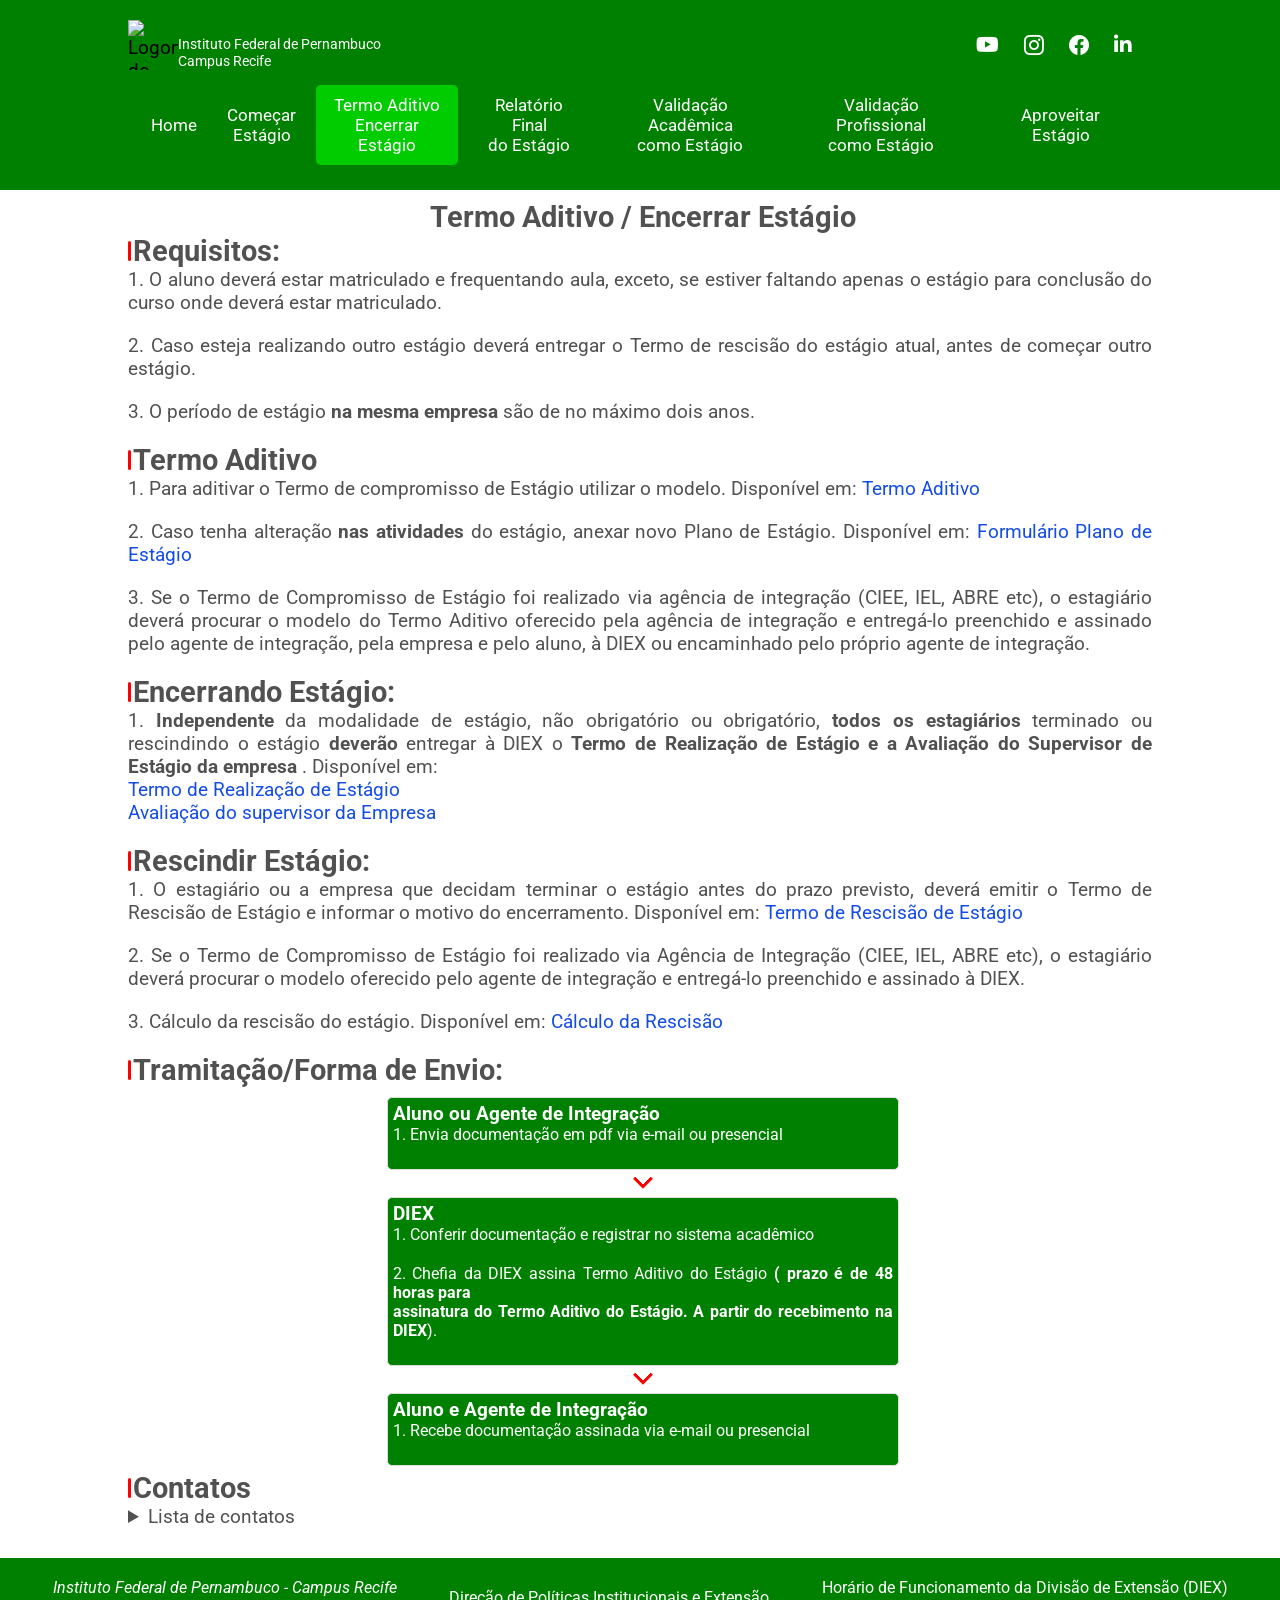
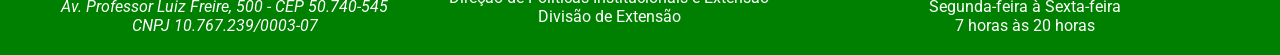
==== aditivoEncerrar.html @ e8be3b4d "atualizarArquivos09-11-2024" ====
<!DOCTYPE html>
<html lang="pt-br">

<head>
  <meta charset="UTF-8">
  <meta name="viewport" content="width=device-width, initial-scale=1.0">
  <title>aditivar/Encerrar Estágio</title>
  <link rel="stylesheet" href="https://cdnjs.cloudflare.com/ajax/libs/font-awesome/6.5.1/css/all.min.css"
        integrity="sha512-DTOQO9RWCH3ppGqcWaEA1BIZOC6xxalwEsw9c2QQeAIftl+Vegovlnee1c9QX4TctnWMn13TZye+giMm8e2LwA=="
        crossorigin="anonymous" referrerpolicy="no-referrer">
  <link rel="stylesheet" href="https://cdn.jsdelivr.net/npm/bootstrap-icons@1.11.3/font/bootstrap-icons.min.css">
  <link rel="stylesheet" href="assets/css/aditivarEncerrarEstagio.css">
</head>

<body>
  <header>
    <div class="header-logo">
      <div id="logo">
        <div class="logo-img">
          <img src="assets/imagens/Logo-ifpe4.png" alt="Logomarca do IFPE-campus Recife">
          <div>
            <p>Instituto Federal de Pernambuco <br>Campus Recife</p>
          </div>
        </div>
        <div class="btn-social">
          <a href="https://www.youtube.com/@CanalIFPE" target="_blank"><i class="fa-brands fa-youtube"></i></a>
          <a href="https://www.instagram.com/ifpeoficial/" target="_blank"><i class="bi bi-instagram"></i></a>
                    <a href="https://www.facebook.com/IFPEoficial/" target="_blank"><i class="bi bi-facebook"></i></a>
                    <a href="https://br.linkedin.com/school/ifpe-campus-recife/" target="_blank"><i class="fa-brands fa-linkedin-in"></i></a>
        </div>
      </div>
      <nav class="nav-bar">
        <ul class="nav-menu">
          <li class="nav-item"><a class="nav-link" href="index.html" target="_blank">Home</a></li>
          <li class="nav-item"><a class="nav-link" href="comecar.html" target="_blank">Começar <br> Estágio</a></li>
          <li class="nav-item"><a class="nav-link active" href="aditivoEncerrar.html" target="_blank">Termo Aditivo <br>Encerrar
              Estágio</a></li>
          <li class="nav-item"><a class="nav-link" href="relatorioFinalEstagio.html" target="_blank">Relatório 
               Final <br> do Estágio</a></li>
          <li class="nav-item"><a class="nav-link" href="validacaoAcademica.html" target="_blank">Validação
              Acadêmica<br>como Estágio</a></li>
          <li class="nav-item"><a class="nav-link" href="validacaoProfissional.html" target="_blank">Validação
              Profissional <br> como Estágio</a></li>
          <li class="nav-item"><a class="nav-link" href="aproveitarEstagio.html" target="_blank">Aproveitar Estágio</a></li>
        </ul>
        <div class="hamburguer">
          <span class="bar"></span>
          <span class="bar"></span>
          <span class="bar"></span>
        </div>
      </nav>
    </div>
  </header>
  <main id="titulos">
    <section>
      <h1>Termo Aditivo / Encerrar Estágio</h1>
      <h2>Requisitos:</h2>
      <ol>
        <li>O aluno deverá estar matriculado e frequentando aula, exceto, se estiver faltando apenas o estágio para
          conclusão do curso onde deverá estar matriculado.</li>        
        </li>
        <li>Caso esteja realizando outro estágio deverá entregar o Termo de rescisão do estágio atual, antes de começar outro estágio.</li>
        <li>O período de estágio <b>na mesma empresa</b> são de no máximo dois anos.</li>
      </ol>
      <h2>Termo Aditivo</h2>
      <ol>
        <li>Para aditivar o Termo de compromisso de Estágio utilizar o modelo. Disponível em: <a
          href="assets/formularios/termoAditivo.docx" target="_blank">Termo Aditivo</a></li>
      <li>Caso tenha alteração <b>nas atividades</b> do estágio, anexar novo Plano de Estágio. Disponível em:
        <a href="assets/formularios/plano_atividades.docm">Formulário Plano de Estágio</a>
      </li>
      <li>Se o Termo de Compromisso de Estágio foi realizado via agência de integração (CIEE, IEL, ABRE etc), o
        estagiário deverá procurar o modelo do Termo Aditivo oferecido pela agência de integração e entregá-lo preenchido e assinado pelo agente de integração, pela empresa e pelo aluno, à
        DIEX
        ou encaminhado pelo próprio agente de integração.
      </ol>
      <h2>Encerrando Estágio:</h2>
      <ol>
        <li> <b>Independente</b> da modalidade de estágio, não obrigatório ou obrigatório, <b>todos os estagiários</b>
          terminado ou rescindindo o estágio <b>deverão</b> entregar à DIEX o <b>
            Termo de Realização de Estágio e a
            Avaliação do Supervisor de Estágio da
            empresa
          </b>. Disponível em:
          <p>
            <a class="altLinha" href="assets/formularios/termoRealizacaoEstagio_Dez2023.docm" target="_blank">
              Termo de Realização de
              Estágio
            </a>
          </p>
          <p>
            <a class="altLinha" href="assets/formularios/avaliaçãoDoSupervisorDaEmpresa.docx" target="_blank">
              Avaliação
              do supervisor da Empresa
            </a>
          </p>
        </li>
      </ol>
      <h2>Rescindir Estágio:</h2>
      <ol>
        <li>O estagiário ou a empresa que decidam terminar o estágio antes do prazo previsto, deverá emitir o Termo de
          Rescisão de Estágio e informar o motivo do encerramento. Disponível em: <a
            href="assets/formularios/termoRescisaoEstagio.docx" target="_blank">Termo de Rescisão de
            Estágio</a>
        </li>
        <li>Se o Termo de Compromisso de Estágio foi realizado via Agência de Integração (CIEE, IEL, ABRE etc), o
          estagiário deverá procurar o modelo oferecido pelo agente de integração e entregá-lo preenchido e assinado à DIEX.</li>
        <li>Cálculo da rescisão do estágio. Disponível em: <a
            href="assets/textos/legislacao/calculoRescisãoEstagiário.pdf" target="_blank">Cálculo da Rescisão</a></li>
      </ol>
      <h2>Tramitação/Forma de Envio:</h2>
      <div class="titulo-tramitacao">
        <div class="aluno">
          <h3>Aluno ou Agente de Integração</h3>
          <ol>
            <li>Envia documentação em pdf via e-mail ou presencial</li>
          </ol>
        </div>
        <div class="seta"></div>
        <div class="diex">
          <h3>DIEX</h3>
          <ol>
            <li>Conferir documentação e registrar no sistema acadêmico</li>
            <li>Chefia da DIEX assina Termo Aditivo do Estágio<strong> ( prazo é de 48 horas  para <br> assinatura do Termo Aditivo do Estágio. A partir do recebimento na DIEX</strong>).
            </li> 
          </ol>
        </div>
        <div class="seta"></div>
        <div class="aluno">
          <h3>Aluno e Agente de Integração</h3>
          <ol>
            <li>Recebe documentação assinada via e-mail ou presencial</li>
          </ol>
        </div>
      </div>
      <div class="contato">
        <h2>Contatos</h2>
        <details>
          <summary class="lista-contato">Lista de contatos</summary>
          <p>Direção Geral do Campus Recife (DGCR) | (81)2125-1619 | dgcr@recife.ifpe.edu.br</p>
          <p>Direção de Políticas Institucionais e Extensão (DPI) | (81)2125-1692 | dpi@recife.ifpe.edu.br</p>
          <p>Divisão de Extensão (DIEX) | (81)2125-1692 | diex@recife.ifpe.edu.br</p>
          <p>Direção de Ensino (DEN) | (81)2121-1710 | den@recife.ifpe.edu.br</p>
          <p>Departamento Acadêmico dos Cursos Superiores (DACS) | (81)2121-1706 | dacs@recife.ifpe.edu.br</p>
          <p>Departamento Acadêmico dos Cursos Técnicos (DACT) | (81)2121-1712 | dact@recife.ifpe.edu.br</p>
          <p>Departamento Geral de Controle Acadêmico (DGCA) | (81)2121-1737 | dgca@recife.ifpe.edu.br</p>
          <p>Diplomação Cursos Superiores (DIPS) | (81)2125-1737 | diplomacao.superior@recife.ifpe.edu.br</p>
          <p>Diplomação Cursos Técnicos (DIPT) | (81)2125-1737 | diplomacao.tecnico@recife.ifpe.edu.br</p>
          <p>Biblioteca (CBIB) | (81) 2125-1652 | cbib@recife.ifpe.edu.br</p>
        </details>
      </div>
    </section>
  </main>
  <footer>
    <address>
      <p>Instituto Federal de Pernambuco - Campus Recife</p> 
      <p>Av. Professor Luiz Freire, 500 - CEP 50.740-545</p>
      <p>CNPJ 10.767.239/0003-07</p>
    </address>
    <div>
      <p>Direção de Políticas Institucionais e Extensão</p> 
      <p>Divisão de Extensão</p>
    </div>
    <div>
      <p>Horário de Funcionamento da Divisão de Extensão (DIEX)</p>
      <p>Segunda-feira à Sexta-feira</p>
      <p>7 horas às 20 horas</p>
    </div>
  </footer>
  <script src="assets/js/script.js"></script>
</body>

</html>
---- assets/css/aditivarEncerrarEstagio.css ----
@import url('https://fonts.googleapis.com/css2?family=Roboto:ital,wght@0,100;0,300;0,400;0,700;1,100;1,300&display=swap');

* {
  margin: 0;
  padding: 0;
  box-sizing: border-box;
}

:root {
  --cor-verde-header-tramit-footer: rgb(0, 128, 0);
  --cor-verde-hover: #00cc00;
  --cor-branco: #fff;
  --cor-cinza-nav: #f2f2f2;
  --cor-preto: #191013;
  --cor-preto-claro: #515151;
  --cor-vermelho: #ff0000;
  --cor-azul: #144ce7;
}

html {
  font-size: 62,5%;
}

body {
  font-family: "Roboto", sans-serif;
  min-height: 100vh;
  display: flex;
  flex-direction: column;
  align-items: center;
  justify-content: center;
  font-size: 1.2rem;
}

#logo {
  display: flex;
  align-items: center;
  justify-content: space-between;
  margin: 0 auto;
  padding: 10px 10px 0 0;
  width: 80%;
}

.logo-img {
  display: flex;
  justify-content: center;
  align-items: flex-end;
}

.logo-img img {
  width: 50px;
  height: 50px;
}

.logo-img p {
  display: block;
  color: var(--cor-branco);
  justify-content: flex-end;
  align-items: flex-end;
  font-size: 0.9rem;
}

.btn-social a {
  width: 40px;
  height: 40px;
  font-size: 20px;
  border-radius: 50%;
  margin: 10px;
  background-color: transparent;
  border: none;
  cursor: pointer;
  color: var(--cor-branco);
}

header {
  align-items: center;
  background-color: var(--cor-verde-header-tramit-footer);
  display: block;
  justify-content: center;
  top: 0;
  position: fixed;
  margin: 0 auto;
  padding: 10px 0px;
  width: 100%;
  z-index: 999;
}

.nav-bar {
  display: block;
  justify-content: center;
  align-items: center;
  padding: 10px 10px;
  width: 100%;
}

.nav-menu {
  display: flex;
  justify-content: center;
  align-items: center;
  width: 80%;
  margin: 0 auto; 
}

.nav-item {
  display: block;
  justify-content: center;
  align-items: center;
  padding: 5px 5px;
  color: var(--cor-branco);
  cursor: pointer;
}

.nav-item a {
  display: block;
  border-radius: 5px;
  padding: 10px;
  text-decoration: none;
  color: var(--cor-branco);
  transition: all 0.9s ease;
  font-weight: 400;
  text-align: center;
  font-size: 0.9em;
}

.nav-link:hover {
  color: var(--cor-branco);
  background-color: var(--cor-verde-hover);
}

nav ul li a.active {
  background-color: var(--cor-verde-hover);
  color: var(--cor-branco)
}

.hamburguer {
  display: none;
}

.bar {
  display: block;
  width: 25px;
  height: 3px;
  margin: 5px auto;
  -webkit-transition: all 0.3s ease-in-out;
  transition: all 0.3s ease-in-out;
  background-color: white;
}

main {
  display: block;
  justify-content: center;
  align-items: center;
  width: 80%;
  color: var(--cor-preto-claro);
}

h1 {
  text-align: center;
  margin-top: 160px;
}

h1, 
h2 {
  color: var(--cor-preto-claro);
  position:relative;
  margin-left: 5px;
}

#titulos {
  display: flex;
  flex-direction: column;
  justify-content: center;
  margin: 0 auto;
  min-height: 100vh;
  width: 80%;
  padding-top: 30px;
}

#titulos a {
  color: var(--cor-azul);
  text-decoration: none;
}

#titulos a:hover {
  text-decoration: underline;
}

#titulos li {
  list-style-position: inside;
  margin-bottom: 20px;
  text-align: justify; 
}

h2::before {
  align-items: center;
  background: var(--cor-vermelho);
  border-radius: 5px;
  content: " ";
  height: 20px;
  left: -5px;
  position: absolute;
  top: 7px;
  width: 3px;
}

.titulo-tramitacao {
  align-items: center;
  display: flex;
  flex-direction: column;
  justify-content: center;
  margin-top: 10px;
}

.titulo-tramitacao div {
  font-size: 1rem;
  margin-left: 5px;
  padding: 5px;
}

.aluno,
.diex {
  border: 1px solid #ddd;
  border-radius: 5px;
  background-color: var(--cor-verde-header-tramit-footer);
  color: var(--cor-branco);
  white-space: wrap;
  width: 50%;
}

.seta {
  box-shadow: 2px -2px 0 1px red;
  border: solid transparent;
  border-width: 0 0 2px 2px;
  margin-bottom: 15px;
  transform: rotate(135deg);
}

.contato {
  display: inline-block;
  flex-direction: column;
  align-items: center;
  justify-content: center;
  margin-top: 5px;
}

.contato p {
  margin-bottom: 15px;
  font-size: 1.1rem; 
}

.contato p:nth-child(odd) {
  background-color: rgba(163, 159, 159, 0.411);
  border-radius: 5px;
  padding: 10px;
}

.lista-contato {
  cursor: pointer;
  margin-bottom: 10px;
}

.container-tramitacao ol li {
  list-style-position: inside;
}

footer {
  align-items: center;
  background-color: var(--cor-verde-header-tramit-footer);
  color: var(--cor-branco);
  display: flex;
  justify-content: space-evenly;
  margin-top: 20px;
  text-align: center;
  padding: 20px;
  min-width: 100%;
  font-size: 1rem;
}

/* @media (min-width: 770px) and (max-width: 1067px ) {
  h1 {
    margin-top: 200px;
  }

  footer {
    gap: 20px;
  }
} */

/* @media (min-width: 1068px) and (max-width: 1263px){
  h1 {
    margin-top: 180px;
  }

  footer {
    gap: 20px;
  }
} */

@media (max-width: 991px) {
  .aluno,
  .diex {
    width: 100%;
}  
}

@media (max-width: 992px) {
  h1 {
    margin-top: 170px;
  }  

  .hamburguer {
    display: block;
  }

  .hamburguer.active .bar:nth-child(1) {
    transform: translateY(8px) rotate(45deg);
    background-color: red;
  }

  .hamburguer.active .bar:nth-child(2) {
    opacity: 0;
  }

  .hamburguer.active .bar:nth-child(3) {
    transform: translateY(-8px) rotate(-45deg);
    background-color: red;
  }

  .nav-menu {
    position: fixed;
    left: -100%;
    top: 0px;
    gap: 0px;
    flex-direction: column;
    background-color: rgba(12, 92, 1, 0.9);
    width: 45%;    
    text-align: center;
    transition: 0.8s;
    z-index: 999;
  }

  .nav-item {
    margin: -7px 0;  
  }

  .nav-menu.active {
    left: 0;
  }

  .contato p {
    display: block;
    align-items: center;
    font-size: 0.9rem;
  }

  footer {
    display: flex;
    flex-direction: column;
    align-items: center;
    gap: 20px;
    margin-bottom: 10px;
  }

  .grupo-consulta {  
    flex-direction: column;
  }

  #logo {
    display: block;
    justify-content: center;
    align-items: center;  
  }

  .logo-img {
    display: flex;
    justify-content: center;
    align-items: center;
  }

  .btn-social {
    display: flex;
    justify-content: center;
    align-items: center;
  }
}

@media (min-width: 993px) and (max-width: 1253px) {
  h1 {
    margin-top: 185px;
  }
  footer {
    gap: 20px;
  }
}

@media (min-width: 1254px) and (max-width: 1368px) {
  h1 {
    margin-top: 170px;
  }

  footer {
    gap: 20px;
  }
}
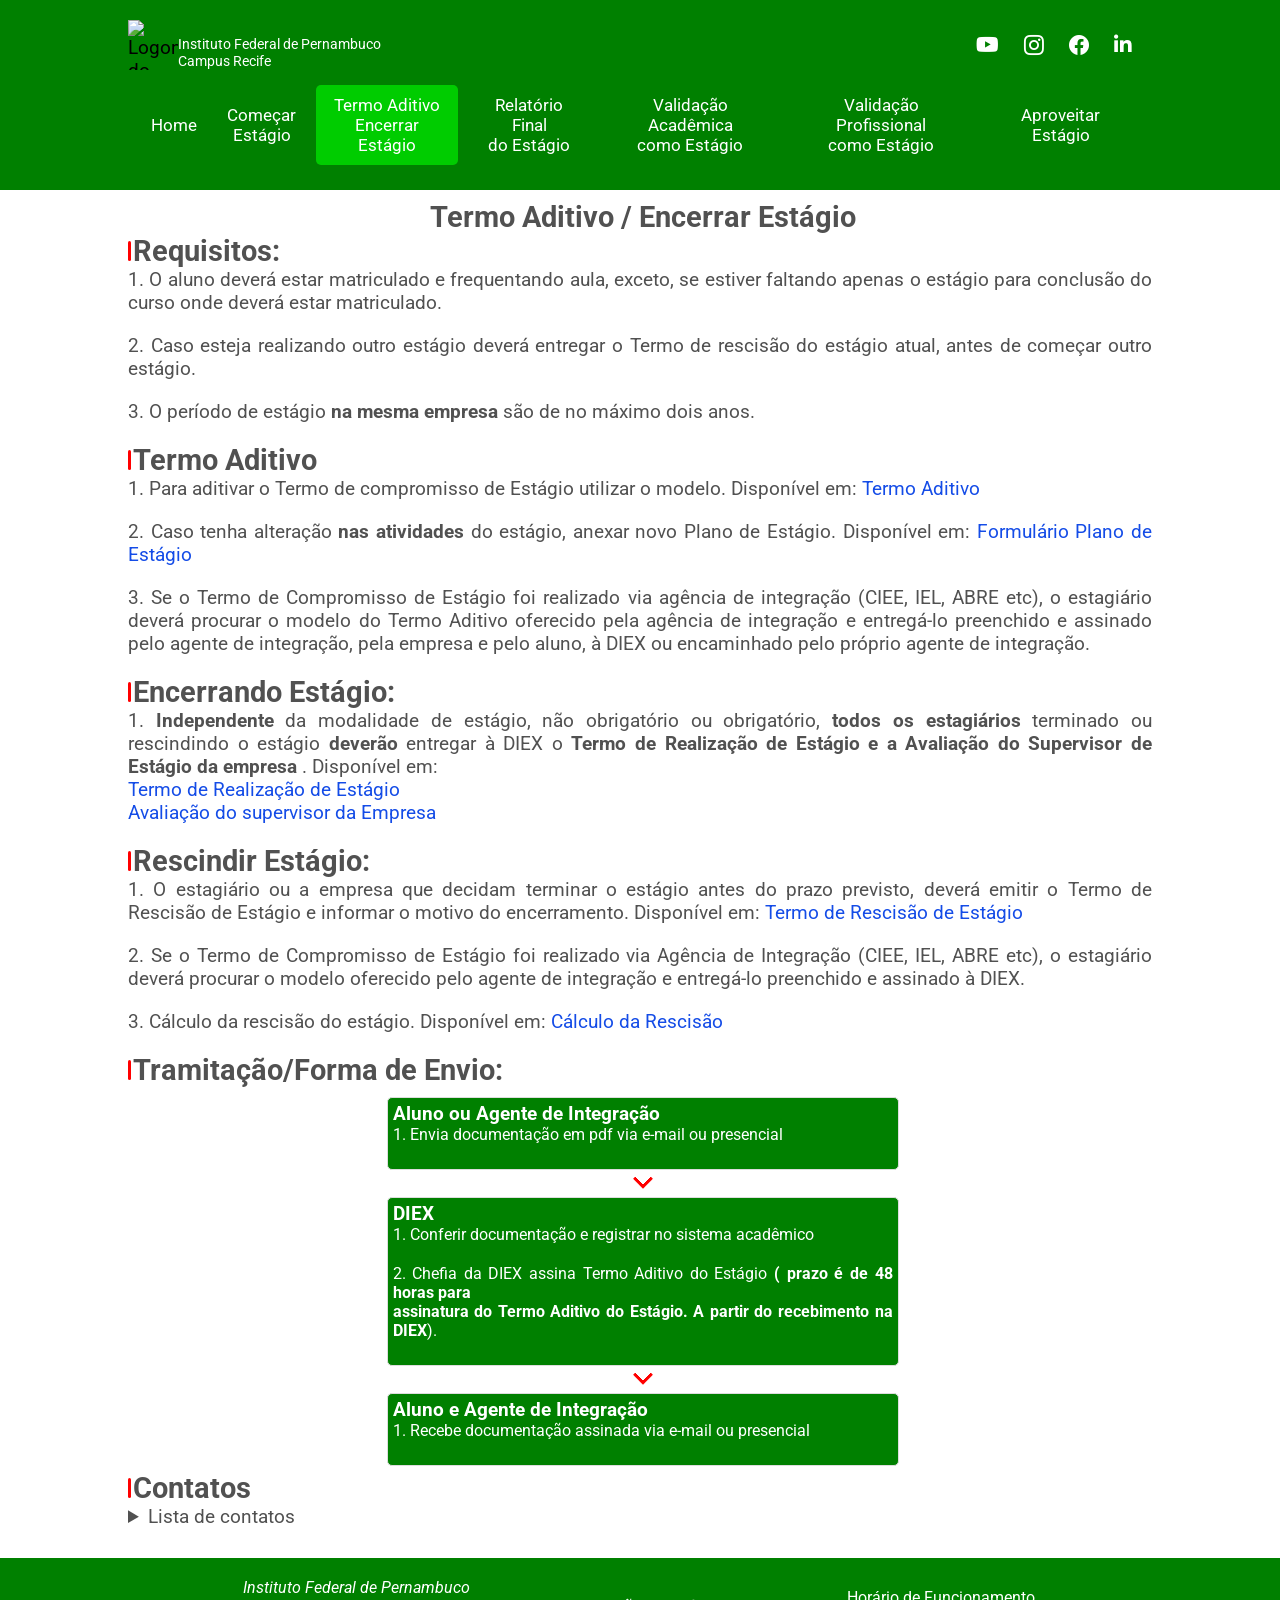
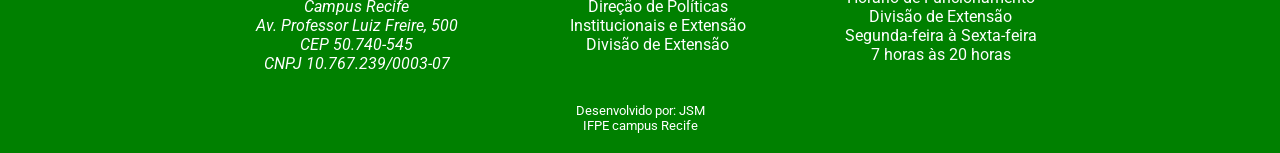
==== commit b5887749: "atulizar arquivos 11Nov2024" ====
--- a/aditivoEncerrar.html
+++ b/aditivoEncerrar.html
@@ -6,8 +6,8 @@
   <meta name="viewport" content="width=device-width, initial-scale=1.0">
   <title>aditivar/Encerrar Estágio</title>
   <link rel="stylesheet" href="https://cdnjs.cloudflare.com/ajax/libs/font-awesome/6.5.1/css/all.min.css"
-        integrity="sha512-DTOQO9RWCH3ppGqcWaEA1BIZOC6xxalwEsw9c2QQeAIftl+Vegovlnee1c9QX4TctnWMn13TZye+giMm8e2LwA=="
-        crossorigin="anonymous" referrerpolicy="no-referrer">
+    integrity="sha512-DTOQO9RWCH3ppGqcWaEA1BIZOC6xxalwEsw9c2QQeAIftl+Vegovlnee1c9QX4TctnWMn13TZye+giMm8e2LwA=="
+    crossorigin="anonymous" referrerpolicy="no-referrer">
   <link rel="stylesheet" href="https://cdn.jsdelivr.net/npm/bootstrap-icons@1.11.3/font/bootstrap-icons.min.css">
   <link rel="stylesheet" href="assets/css/aditivarEncerrarEstagio.css">
 </head>
@@ -25,23 +25,28 @@
         <div class="btn-social">
           <a href="https://www.youtube.com/@CanalIFPE" target="_blank"><i class="fa-brands fa-youtube"></i></a>
           <a href="https://www.instagram.com/ifpeoficial/" target="_blank"><i class="bi bi-instagram"></i></a>
-                    <a href="https://www.facebook.com/IFPEoficial/" target="_blank"><i class="bi bi-facebook"></i></a>
-                    <a href="https://br.linkedin.com/school/ifpe-campus-recife/" target="_blank"><i class="fa-brands fa-linkedin-in"></i></a>
+          <a href="https://www.facebook.com/IFPEoficial/" target="_blank"><i class="bi bi-facebook"></i></a>
+          <a href="https://br.linkedin.com/school/ifpe-campus-recife/" target="_blank"><i
+              class="fa-brands fa-linkedin-in"></i></a>
         </div>
       </div>
       <nav class="nav-bar">
         <ul class="nav-menu">
           <li class="nav-item"><a class="nav-link" href="index.html" target="_blank">Home</a></li>
-          <li class="nav-item"><a class="nav-link" href="comecar.html" target="_blank">Começar <br> Estágio</a></li>
-          <li class="nav-item"><a class="nav-link active" href="aditivoEncerrar.html" target="_blank">Termo Aditivo <br>Encerrar
-              Estágio</a></li>
-          <li class="nav-item"><a class="nav-link" href="relatorioFinalEstagio.html" target="_blank">Relatório 
-               Final <br> do Estágio</a></li>
+          <li class="nav-item"><a class="nav-link" href="comecar.html" target="_blank">Começar <div>Estágio</div></a></li>
+          <li class="nav-item"><a class="nav-link active" href="aditivoEncerrar.html" target="_blank">Termo Aditivo
+              <div>
+                Encerrar
+                Estágio
+              </div></a></li>
+          <li class="nav-item"><a class="nav-link" href="relatorioFinalEstagio.html" target="_blank">Relatório
+              Final <div>do Estágio</div></a></li>
           <li class="nav-item"><a class="nav-link" href="validacaoAcademica.html" target="_blank">Validação
-              Acadêmica<br>como Estágio</a></li>
+              Acadêmica <div>como Estágio</div></a></li>
           <li class="nav-item"><a class="nav-link" href="validacaoProfissional.html" target="_blank">Validação
-              Profissional <br> como Estágio</a></li>
-          <li class="nav-item"><a class="nav-link" href="aproveitarEstagio.html" target="_blank">Aproveitar Estágio</a></li>
+              Profissional <div>como Estágio</div></a></li>
+          <li class="nav-item"><a class="nav-link" href="aproveitarEstagio.html" target="_blank">Aproveitar Estágio</a>
+          </li>
         </ul>
         <div class="hamburguer">
           <span class="bar"></span>
@@ -57,22 +62,24 @@
       <h2>Requisitos:</h2>
       <ol>
         <li>O aluno deverá estar matriculado e frequentando aula, exceto, se estiver faltando apenas o estágio para
-          conclusão do curso onde deverá estar matriculado.</li>        
+          conclusão do curso onde deverá estar matriculado.</li>
         </li>
-        <li>Caso esteja realizando outro estágio deverá entregar o Termo de rescisão do estágio atual, antes de começar outro estágio.</li>
+        <li>Caso esteja realizando outro estágio deverá entregar o Termo de rescisão do estágio atual, antes de começar
+          outro estágio.</li>
         <li>O período de estágio <b>na mesma empresa</b> são de no máximo dois anos.</li>
       </ol>
       <h2>Termo Aditivo</h2>
       <ol>
         <li>Para aditivar o Termo de compromisso de Estágio utilizar o modelo. Disponível em: <a
-          href="assets/formularios/termoAditivo.docx" target="_blank">Termo Aditivo</a></li>
-      <li>Caso tenha alteração <b>nas atividades</b> do estágio, anexar novo Plano de Estágio. Disponível em:
-        <a href="assets/formularios/plano_atividades.docm">Formulário Plano de Estágio</a>
-      </li>
-      <li>Se o Termo de Compromisso de Estágio foi realizado via agência de integração (CIEE, IEL, ABRE etc), o
-        estagiário deverá procurar o modelo do Termo Aditivo oferecido pela agência de integração e entregá-lo preenchido e assinado pelo agente de integração, pela empresa e pelo aluno, à
-        DIEX
-        ou encaminhado pelo próprio agente de integração.
+            href="assets/formularios/termoAditivo.docx" target="_blank">Termo Aditivo</a></li>
+        <li>Caso tenha alteração <b>nas atividades</b> do estágio, anexar novo Plano de Estágio. Disponível em:
+          <a href="assets/formularios/plano_atividades.docm">Formulário Plano de Estágio</a>
+        </li>
+        <li>Se o Termo de Compromisso de Estágio foi realizado via agência de integração (CIEE, IEL, ABRE etc), o
+          estagiário deverá procurar o modelo do Termo Aditivo oferecido pela agência de integração e entregá-lo
+          preenchido e assinado pelo agente de integração, pela empresa e pelo aluno, à
+          DIEX
+          ou encaminhado pelo próprio agente de integração.
       </ol>
       <h2>Encerrando Estágio:</h2>
       <ol>
@@ -104,7 +111,8 @@
             Estágio</a>
         </li>
         <li>Se o Termo de Compromisso de Estágio foi realizado via Agência de Integração (CIEE, IEL, ABRE etc), o
-          estagiário deverá procurar o modelo oferecido pelo agente de integração e entregá-lo preenchido e assinado à DIEX.</li>
+          estagiário deverá procurar o modelo oferecido pelo agente de integração e entregá-lo preenchido e assinado à
+          DIEX.</li>
         <li>Cálculo da rescisão do estágio. Disponível em: <a
             href="assets/textos/legislacao/calculoRescisãoEstagiário.pdf" target="_blank">Cálculo da Rescisão</a></li>
       </ol>
@@ -121,8 +129,9 @@
           <h3>DIEX</h3>
           <ol>
             <li>Conferir documentação e registrar no sistema acadêmico</li>
-            <li>Chefia da DIEX assina Termo Aditivo do Estágio<strong> ( prazo é de 48 horas  para <br> assinatura do Termo Aditivo do Estágio. A partir do recebimento na DIEX</strong>).
-            </li> 
+            <li>Chefia da DIEX assina Termo Aditivo do Estágio<strong> ( prazo é de 48 horas para <br> assinatura do
+                Termo Aditivo do Estágio. A partir do recebimento na DIEX</strong>).
+            </li>
           </ol>
         </div>
         <div class="seta"></div>
@@ -152,21 +161,32 @@
     </section>
   </main>
   <footer>
-    <address>
-      <p>Instituto Federal de Pernambuco - Campus Recife</p> 
-      <p>Av. Professor Luiz Freire, 500 - CEP 50.740-545</p>
-      <p>CNPJ 10.767.239/0003-07</p>
-    </address>
-    <div>
-      <p>Direção de Políticas Institucionais e Extensão</p> 
-      <p>Divisão de Extensão</p>
+    <div class="footer-container">
+        <div id="footer-endereco">
+            <div class="footer-bloco">
+                <address>
+                    <p>Instituto Federal de Pernambuco <div>Campus Recife</div></p>
+                    <p>Av. Professor Luiz Freire, 500 <div>CEP 50.740-545</div></p>
+                    <p>CNPJ 10.767.239/0003-07</p>
+                </address>
+            </div>
+            <div class="footer-bloco">
+                <p>Direção de Políticas</p>
+                <p>Institucionais e Extensão</p>
+                <p>Divisão de Extensão</p>
+            </div>
+            <div class="footer-bloco">
+                <p>Horário de Funcionamento <div>Divisão de Extensão</div></p>
+                <p>Segunda-feira à Sexta-feira</p>
+                <p>7 horas às 20 horas</p>
+            </div>
+        </div>
+        <div id="desenv">
+            <p>Desenvolvido por: JSM</p>
+            <p>IFPE campus Recife</p>
+        </div>
     </div>
-    <div>
-      <p>Horário de Funcionamento da Divisão de Extensão (DIEX)</p>
-      <p>Segunda-feira à Sexta-feira</p>
-      <p>7 horas às 20 horas</p>
-    </div>
-  </footer>
+</footer>
   <script src="assets/js/script.js"></script>
 </body>
 
--- a/assets/css/aditivarEncerrarEstagio.css
+++ b/assets/css/aditivarEncerrarEstagio.css
@@ -267,7 +267,7 @@
   background-color: var(--cor-verde-header-tramit-footer);
   color: var(--cor-branco);
   display: flex;
-  justify-content: space-evenly;
+  justify-content: center;
   margin-top: 20px;
   text-align: center;
   padding: 20px;
@@ -275,25 +275,25 @@
   font-size: 1rem;
 }
 
-/* @media (min-width: 770px) and (max-width: 1067px ) {
-  h1 {
-    margin-top: 200px;
-  }
-
-  footer {
-    gap: 20px;
-  }
-} */
-
-/* @media (min-width: 1068px) and (max-width: 1263px){
-  h1 {
-    margin-top: 180px;
-  }
-
-  footer {
-    gap: 20px;
-  }
-} */
+.footer-container {
+  width: 80%;
+  margin: 0 auto;
+}
+
+#footer-endereco {
+  display: flex;
+  justify-content: space-evenly;
+  align-items: center;
+}
+
+.footer-bloco {
+  margin-bottom: 10px;
+}
+
+#desenv {
+  margin-top: 20px;
+  font-size: 0.8rem;
+}
 
 @media (max-width: 991px) {
   .aluno,
@@ -339,7 +339,7 @@
   }
 
   .nav-item {
-    margin: -7px 0;  
+    margin: -2px;  
   }
 
   .nav-menu.active {
@@ -352,12 +352,10 @@
     font-size: 0.9rem;
   }
 
-  footer {
-    display: flex;
-    flex-direction: column;
+  #footer-endereco {
+    display: block;
+    justify-content: space-evenly;
     align-items: center;
-    gap: 20px;
-    margin-bottom: 10px;
   }
 
   .grupo-consulta {  
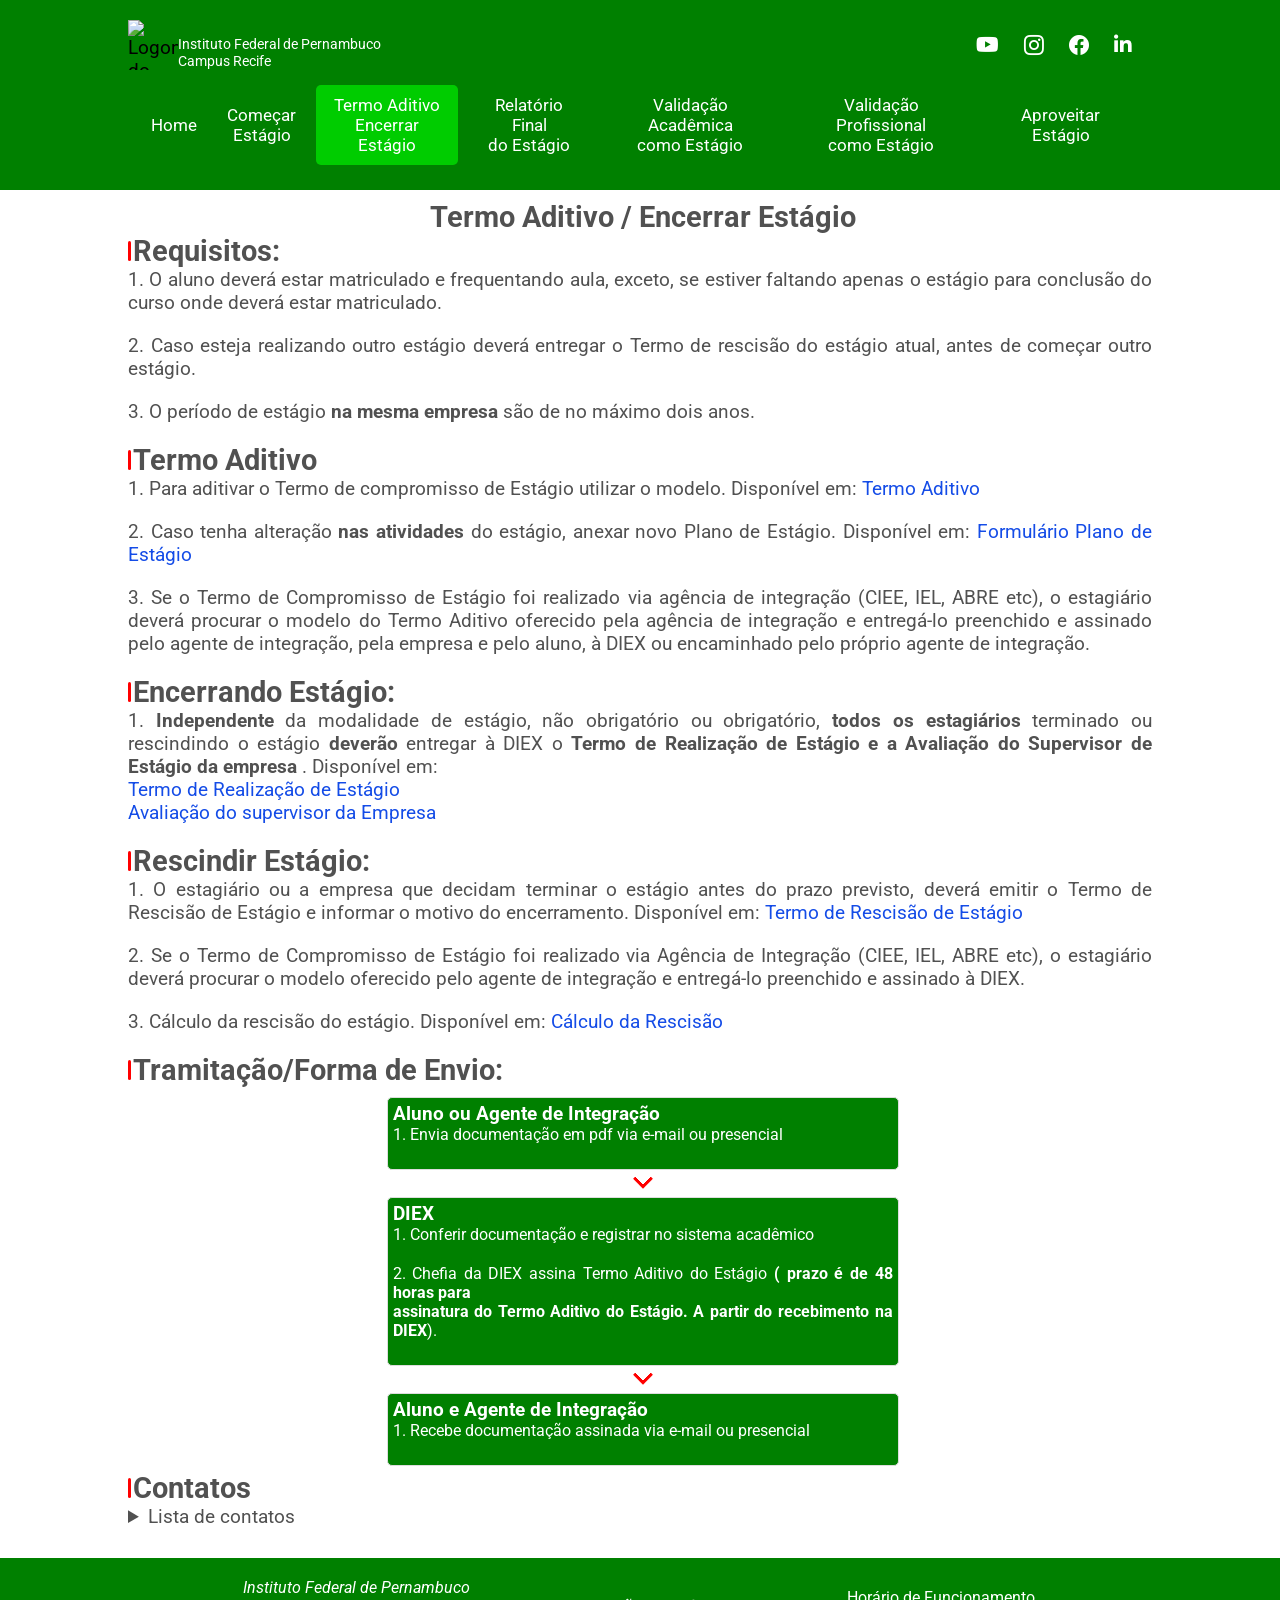
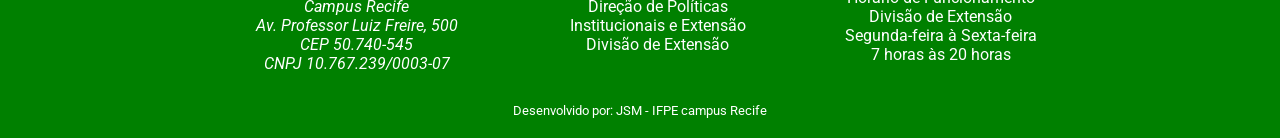
==== commit cd6573f9: "Atualizar  footer13Nov2024" ====
--- a/aditivoEncerrar.html
+++ b/aditivoEncerrar.html
@@ -182,8 +182,7 @@
             </div>
         </div>
         <div id="desenv">
-            <p>Desenvolvido por: JSM</p>
-            <p>IFPE campus Recife</p>
+            <p>Desenvolvido por: JSM - IFPE campus Recife</p>
         </div>
     </div>
 </footer>
--- a/assets/css/aditivarEncerrarEstagio.css
+++ b/assets/css/aditivarEncerrarEstagio.css
@@ -69,6 +69,10 @@
   border: none;
   cursor: pointer;
   color: var(--cor-branco);
+}
+
+.btn-social a:hover {
+  color:  var(--cor-vermelho);
 }
 
 header {
